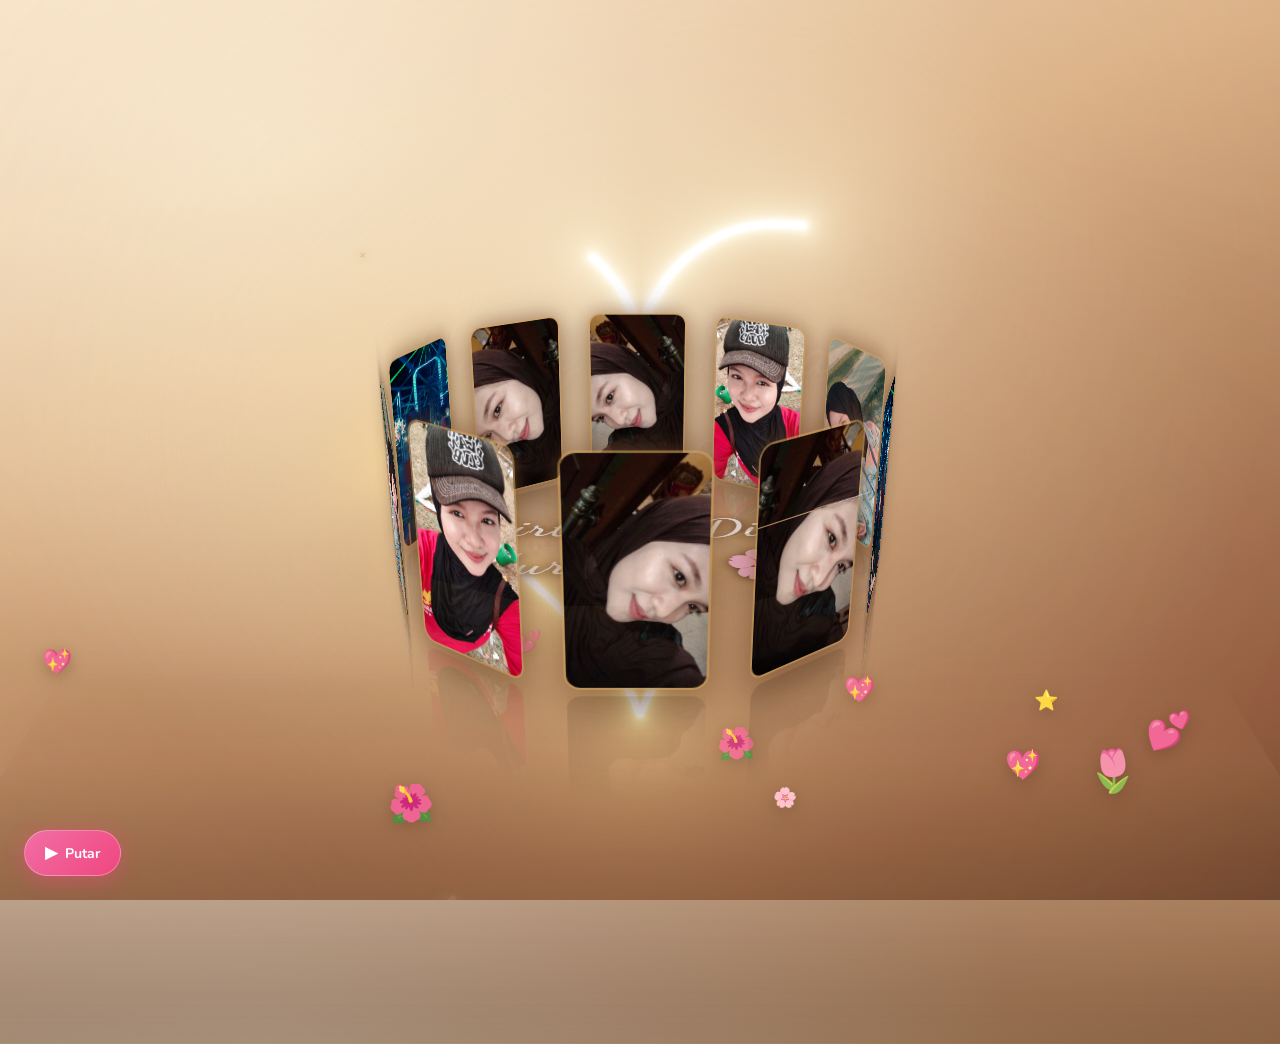
==== love/index_love.html @ 8cf78f12 "first commit" ====
<!DOCTYPE html>
<html lang="id">
<head>
    <meta charset="UTF-8">
    <meta http-equiv="X-UA-Compatible" content="IE=edge">
    <meta name="viewport" content="width=device-width, initial-scale=1.0">
    <meta name="description" content="Selamat Ulang Tahun Dini Nuranisa — Perayaan penuh cinta, bunga, dan keindahan.">
    <title>Happy Birthday Dini Nuranisa 🌸</title>
    <link rel="shortcut icon" href="./icon.png" type="image/x-icon">

    <!-- Google Fonts -->
    <link rel="preconnect" href="https://fonts.googleapis.com">
    <link rel="preconnect" href="https://fonts.gstatic.com" crossorigin>
    <link href="https://fonts.googleapis.com/css2?family=Dancing+Script:wght@400;500;600;700&family=Nunito:wght@300;400;600;700;800&family=Pacifico&display=swap" rel="stylesheet">

    <link rel="stylesheet" href="main.css">
</head>
<body class="intro-playing">

    <!-- =============================================
         FLOWER CURTAIN INTRO
         ============================================= -->
    <div id="flower-intro" aria-hidden="true">
        <div class="flower-curtain flower-curtain-left"></div>
        <div class="flower-curtain flower-curtain-right"></div>
        <div class="curtain-glow"></div>
    </div>

    <!-- =============================================
         BACKGROUND GREETING WATERMARK
         ============================================= -->
    <div id="greeting-overlay" aria-hidden="true"></div>

    <!-- =============================================
         3D PHOTO CAROUSEL
         ============================================= -->
    <div id="drag-container">
        <div id="spin-container">
            <img src="./images/r1.jpeg" alt="Foto 1">
            <img src="./images/r2.jpeg" alt="Foto 2">
            <img src="./images/r3.jpeg" alt="Foto 3">
            <img src="./images/r4.jpeg" alt="Foto 4">
            <img src="./images/r5.jpeg" alt="Foto 5">
            <img src="./images/r1.jpeg" alt="Foto 6">
            <img src="./images/r2.jpeg" alt="Foto 7">
            <img src="./images/r3.jpeg" alt="Foto 8">
            <img src="./images/r4.jpeg" alt="Foto 9">
            <img src="./images/r5.jpeg" alt="Foto 10">
            <p>Happy Birthday Dini Nuranisa 🌸</p>
        </div>
        <div id="ground"></div>
    </div>

    <!-- =============================================
         MUSIC
         ============================================= -->
    <div id="music-container"></div>

    <audio id="myAudio" muted autoplay playsinline loop>
        <source src="music/setlove.mp3" type="audio/mpeg">
        <source src="music/setlove.ogg" type="audio/ogg">
    </audio>

    <!-- Tombol Play/Pause Musik -->
    <button id="music-toggle-btn" aria-label="Play/Pause Musik" title="Play/Pause Musik">
        <span id="music-btn-icon">▶</span>
        <span id="music-btn-label">Putar</span>
    </button>

    <style>
        #music-toggle-btn {
            position: fixed;
            bottom: 24px;
            left: 24px;
            z-index: 9999;
            display: flex;
            align-items: center;
            gap: 8px;
            background: linear-gradient(135deg, rgba(255,110,180,0.85), rgba(255,64,136,0.85));
            backdrop-filter: blur(10px);
            -webkit-backdrop-filter: blur(10px);
            color: #fff;
            border: 1.5px solid rgba(255,255,255,0.3);
            border-radius: 50px;
            padding: 11px 20px;
            font-size: 14px;
            font-family: 'Nunito', sans-serif;
            font-weight: 700;
            cursor: pointer;
            box-shadow: 0 4px 20px rgba(255,64,136,0.45);
            transition: transform 0.2s ease, box-shadow 0.2s ease;
            animation: btnAppear 0.6s cubic-bezier(0.34,1.56,0.64,1) both;
        }
        #music-toggle-btn:hover {
            transform: scale(1.08);
            box-shadow: 0 6px 28px rgba(255,64,136,0.65);
        }
        #music-toggle-btn:active {
            transform: scale(0.96);
        }
        #music-btn-icon {
            font-size: 16px;
            display: inline-block;
            transition: transform 0.3s;
        }
        #music-toggle-btn.playing #music-btn-icon {
            animation: iconSpin 0.4s ease;
        }
        @keyframes btnAppear {
            from { opacity: 0; transform: translateY(20px) scale(0.8); }
            to   { opacity: 1; transform: translateY(0)   scale(1);   }
        }
        @keyframes iconSpin {
            0%   { transform: rotate(0deg);   }
            50%  { transform: rotate(180deg); }
            100% { transform: rotate(360deg); }
        }
    </style>


    <!-- =============================================
         WEBGL HEART SHADER CANVAS
         ============================================= -->
    <div id="canva">
        <canvas id="canvas"></canvas>
    </div>

    <!-- =============================================
         PARTICLE SYSTEM CANVAS (hearts, confetti, sparkles)
         ============================================= -->
    <canvas id="particles-canvas" aria-hidden="true"></canvas>

    <!-- =============================================
         CSS SPARKLE LAYER
         ============================================= -->
    <div id="sparkle-layer" aria-hidden="true"></div>

    <!-- =============================================
         CUTE STAMP — top right corner
         ============================================= -->
    <div id="cute-stamp" aria-label="Birthday wish" style="opacity:0;">
        <div class="stamp-bubble">Happy Birthday Dini! 🎂</div>
        <div class="stamp-emoji">🎀</div>
    </div>

    <!-- =============================================
         SCRIPTS
         ============================================= -->
    <script src="main.js"></script>
    <script>
        window.addEventListener('load', function () {
            var audio = document.getElementById('myAudio');
            var btn   = document.getElementById('music-toggle-btn');
            var icon  = document.getElementById('music-btn-icon');
            var label = document.getElementById('music-btn-label');
            if (!audio || !btn) return;

            var isPlaying = false;

            function setPlayingState(playing) {
                isPlaying = playing;
                if (playing) {
                    icon.textContent  = '❚❚';
                    label.textContent = 'Pause';
                    btn.classList.add('playing');
                } else {
                    icon.textContent  = '▶';
                    label.textContent = 'Putar';
                    btn.classList.remove('playing');
                }
            }

            // Trik muted autoplay bypass
            audio.muted = true;
            audio.play().then(function () {
                audio.muted = false;
                setPlayingState(true);
            }).catch(function () {
                setPlayingState(false);
            });

            // Klik tombol = toggle play/pause
            btn.addEventListener('click', function () {
                if (audio.paused) {
                    audio.muted = false;
                    audio.play().then(function () {
                        setPlayingState(true);
                    }).catch(function(){});
                } else {
                    audio.pause();
                    setPlayingState(false);
                }
            });
        });
    </script>
</body>
</html>
---- love/main.css ----
@import url('https://fonts.googleapis.com/css2?family=Amita:wght@400;700&family=Dancing+Script:wght@400;500;600;700&family=Pacifico&family=Poppins:wght@300;400;500;600;700&family=Nunito:wght@300;400;600;700;800&display=swap');

/* ============================================================
   CSS CUSTOM PROPERTIES — Cream & Warm Brown Theme
   ============================================================ */
:root {
  --cream-light: #fff8f0;
  --cream-mid: #f5e6d3;
  --cream-deep: #e8d0b0;
  --brown-light: #c9956c;
  --brown-mid: #9e6b47;
  --brown-deep: #6b3d22;
  --brown-darkest: #3d1f0e;
  --gold-warm: #d4a55a;
  --gold-light: #f0c878;
  --text-cream: #fff8f0;
  --glow-brown: rgba(158, 107, 71, 0.55);
  --glow-gold: rgba(212, 165, 90, 0.50);
  --shadow-warm: rgba(61, 31, 14, 0.38);

  /* Animation easing curves */
  --ease-spring: cubic-bezier(0.34, 1.56, 0.64, 1);
  --ease-smooth: cubic-bezier(0.25, 0.46, 0.45, 0.94);
  --ease-bounce: cubic-bezier(0.68, -0.55, 0.265, 1.55);
}

/* ============================================================
   RESET & BASE
   ============================================================ */
*,
*::before,
*::after {
  margin: 0;
  padding: 0;
  box-sizing: border-box;
}

html,
body {
  height: 100%;
  touch-action: none;
}

body {
  overflow: hidden;
  display: flex;
  font-family: "Dancing Script", cursive;
  perspective: 1000px;
  transform-style: preserve-3d;
  isolation: isolate;

  /* Cream & Warm Brown gradient background */
  background:
    radial-gradient(ellipse at 20% 15%, rgba(255, 248, 230, 0.65), transparent 52%),
    radial-gradient(ellipse at 80% 85%, rgba(158, 107, 71, 0.40), transparent 52%),
    radial-gradient(ellipse at 50% 50%, rgba(232, 208, 176, 0.50), transparent 68%),
    linear-gradient(160deg, #f2d9bf 0%, #d6aa80 35%, #a67250 62%, #7a3d2a 85%, #4a2010 100%);
}

/* ---- Animated shimmer noise overlay ---- */
body::before {
  content: "";
  position: fixed;
  inset: 0;
  z-index: 0;
  pointer-events: none;
  background:
    radial-gradient(ellipse at 30% 40%, rgba(255, 248, 220, 0.18) 0%, transparent 60%),
    radial-gradient(ellipse at 70% 60%, rgba(212, 165, 90, 0.14) 0%, transparent 55%),
    url("./images/bunga4.gif") -18px -12px / 90px 90px repeat,
    url("./images/bunga4.gif") 48px 36px / 130px 130px repeat,
    url("./images/bunga4.gif") -74px 94px / 175px 175px repeat,
    url("./images/bunga4.gif") 122px -62px / 230px 230px repeat;
  opacity: 0.38;
  filter: sepia(0.25) saturate(1.1) brightness(1.05);
  animation: bgDrift 32s linear infinite;
}

@keyframes bgDrift {
  0% {
    background-position: 0 0, 0 0, -18px -12px, 48px 36px, -74px 94px, 122px -62px;
  }

  100% {
    background-position: 0 0, 0 0, 82px 88px, 178px 166px, 101px 269px, 352px 188px;
  }
}

/* ---- Ground glow ---- */
body::after {
  content: "";
  position: fixed;
  inset: auto -8vw -16vh -8vw;
  height: 52vh;
  z-index: 1;
  pointer-events: none;
  background:
    url("./images/bunga4.gif") -24px 100% / 130px 130px repeat-x,
    url("./images/bunga4.gif") 58px 88% / 180px 180px repeat-x,
    linear-gradient(transparent 0%, rgba(158, 107, 71, 0.20) 34%, rgba(61, 31, 14, 0.42) 100%);
  filter: sepia(0.18) saturate(1.15) drop-shadow(0 -10px 22px rgba(122, 61, 42, 0.35));
  transform: rotateX(54deg) scale(1.08);
  transform-origin: bottom center;
}

/* ============================================================
   INTRO CURTAIN
   ============================================================ */
#flower-intro {
  position: fixed;
  inset: 0;
  z-index: 250;
  overflow: hidden;
  pointer-events: none;
  animation: introGone 0.1s linear forwards;
  animation-delay: 5.5s;
}

.flower-curtain {
  position: absolute;
  top: 0;
  bottom: 0;
  width: 59vw;
  z-index: 1;
  background-color: #d6aa80;
  background-image:
    url("./images/bunga4.gif"),
    url("./images/bunga4.gif"),
    url("./images/bunga4.gif"),
    radial-gradient(ellipse at 50% 42%, rgba(255, 240, 210, 0.30), rgba(158, 107, 71, 0.18));
  background-size: 120px 120px, 165px 165px, 220px 220px, auto;
  background-repeat: repeat, repeat, repeat, no-repeat;
  background-position: -22px -14px, 66px 48px, -48px 112px, center;
  box-shadow: 0 0 60px rgba(61, 31, 14, 0.55);
  filter: sepia(0.15) saturate(1.2);
  will-change: transform;
  animation-duration: 5.2s;
  animation-fill-mode: forwards;
  animation-timing-function: cubic-bezier(0.76, 0, 0.24, 1);
}

.flower-curtain-left {
  left: -9vw;
  transform-origin: left center;
  animation-name: curtainOpenLeft;
}

.flower-curtain-right {
  right: -9vw;
  transform-origin: right center;
  animation-name: curtainOpenRight;
}

.flower-curtain::after {
  content: "";
  position: absolute;
  inset: 0;
  background:
    radial-gradient(circle at center, transparent 0 54%, rgba(61, 31, 14, 0.14) 100%),
    rgba(232, 208, 176, 0.05);
}

.curtain-glow {
  position: absolute;
  inset: 0;
  z-index: 2;
  background: radial-gradient(circle at center, rgba(255, 240, 210, 0.18), rgba(158, 107, 71, 0.10));
  animation: curtainGlowFade 5.2s cubic-bezier(0.76, 0, 0.24, 1) forwards;
}

/* ============================================================
   INTRO FLOWER PETALS
   ============================================================ */
.intro-flower {
  position: absolute;
  z-index: 3;
  left: var(--x);
  top: var(--y);
  width: var(--size);
  height: var(--size);
  object-fit: contain;
  opacity: 0;
  filter: sepia(0.12) saturate(1.3) drop-shadow(0 8px 14px rgba(61, 31, 14, 0.38));
  transform: translate3d(-50%, -50%, 0) rotate(var(--rot)) scale(0.88);
  animation: flowerDrift var(--dur) cubic-bezier(0.22, 1, 0.36, 1) forwards;
  animation-delay: var(--delay);
}

/* ============================================================
   INTRO STATE
   ============================================================ */
body.intro-playing #drag-container,
body.intro-playing #canva,
body.intro-playing #particles-canvas,
body.intro-playing #sparkle-layer {
  opacity: 0;
}

#drag-container,
#canva,
#particles-canvas,
#sparkle-layer {
  transition: opacity 1.6s cubic-bezier(0.22, 1, 0.36, 1);
}

/* ============================================================
   3D CAROUSEL
   ============================================================ */
#drag-container,
#spin-container {
  position: relative;
  display: flex;
  margin: auto;
  transform-style: preserve-3d;
  transform: rotateX(-10deg);
  z-index: 100;
}

#drag-container img,
#drag-container video {
  transform-style: preserve-3d;
  position: absolute;
  left: 0;
  top: 0;
  max-width: 120%;
  max-height: 120%;
  line-height: 200px;
  font-size: 50px;
  text-align: center;
  border-radius: 12px;
  box-shadow:
    0 0 0 2px rgba(212, 165, 90, 0.55),
    0 0 20px rgba(158, 107, 71, 0.55),
    0 0 40px rgba(61, 31, 14, 0.30),
    0 18px 42px rgba(61, 31, 14, 0.35);
  -webkit-box-reflect: below 8px linear-gradient(transparent, transparent, rgba(158, 107, 71, 0.14));
  transition: box-shadow 0.4s var(--ease-smooth), transform 0.4s var(--ease-smooth);
}

#drag-container img:hover,
#drag-container video:hover {
  box-shadow:
    0 0 0 3px rgba(212, 165, 90, 0.85),
    0 0 30px rgba(212, 165, 90, 0.70),
    0 0 60px rgba(158, 107, 71, 0.50),
    0 22px 50px rgba(61, 31, 14, 0.42);
  -webkit-box-reflect: below 10px linear-gradient(transparent, transparent, rgba(212, 165, 90, 0.20));
}

/* ---- Photo title text ---- */
#drag-container p {
  position: absolute;
  top: 100%;
  left: 50%;
  width: 380px;
  transform: translate(-50%, -50%) rotateX(90deg);
  color: var(--cream-light);
  font-family: "Dancing Script", cursive;
  font-weight: 700;
  font-size: 60px;
  text-align: center;
  white-space: normal;
  word-break: break-word;
  overflow-wrap: break-word;
  line-height: 1.4;
  text-shadow:
    0 2px 14px rgba(61, 31, 14, 0.95),
    0 0 28px rgba(212, 165, 90, 0.75),
    0 0 56px rgba(158, 107, 71, 0.60);
  letter-spacing: 0.04em;
  animation: titleReveal 2s var(--ease-smooth) forwards,
    titleFloat 4s ease-in-out 2s infinite alternate;
}

@keyframes titleReveal {
  from {
    opacity: 0;
    letter-spacing: 0.10em;
    filter: blur(5px);
  }

  to {
    opacity: 1;
    letter-spacing: 0.03em;
    filter: blur(0);
  }
}

@keyframes titleFloat {
  from {
    text-shadow: 0 2px 10px rgba(61, 31, 14, 0.9), 0 0 20px rgba(212, 165, 90, 0.65);
  }

  to {
    text-shadow: 0 2px 18px rgba(212, 165, 90, 0.95), 0 0 32px rgba(158, 107, 71, 0.85), 0 0 52px rgba(255, 240, 200, 0.55);
  }
}

/* ============================================================
   GROUND REFLECTION
   ============================================================ */
#ground {
  width: 900px;
  height: 900px;
  position: absolute;
  top: 100%;
  left: 50%;
  transform: translate(-50%, -50%) rotateX(90deg);
  background:
    radial-gradient(circle, rgba(255, 240, 210, 0.30), rgba(158, 107, 71, 0.15) 44%, transparent 72%),
    url("./images/bunga4.gif") center / 160px 160px repeat;
  opacity: 0.52;
  filter: sepia(0.18) saturate(1.15);
}

/* ============================================================
   MUSIC CONTAINER
   ============================================================ */
#music-container {
  position: absolute;
  top: 0;
  left: 0;
  display: none;
}

/* ============================================================
   SPIN ANIMATIONS
   ============================================================ */
@keyframes spin {
  from {
    transform: rotateY(0deg);
  }

  to {
    transform: rotateY(360deg);
  }
}

@keyframes spinRevert {
  from {
    transform: rotateY(360deg);
  }

  to {
    transform: rotateY(0deg);
  }
}

/* ============================================================
   WEBGL CANVAS (heart shader)
   ============================================================ */
#canvas {
  background-color: transparent;
  margin: 0;
  overflow: hidden;
  width: 100vw;
  height: 100vh;
}

#canva {
  position: absolute;
  top: 0;
  right: 0;
  overflow: hidden;
  z-index: 20;
  pointer-events: none;
}

/* ============================================================
   PARTICLE CANVAS (floating hearts, sparkles, confetti)
   ============================================================ */
#particles-canvas {
  position: fixed;
  top: 0;
  left: 0;
  width: 100vw;
  height: 100vh;
  z-index: 10;
  pointer-events: none;
}

/* ============================================================
   SPARKLE LAYER (CSS sparkles)
   ============================================================ */
#sparkle-layer {
  position: fixed;
  inset: 0;
  z-index: 15;
  pointer-events: none;
  overflow: hidden;
}

/* Individual sparkle star */
.sparkle {
  position: absolute;
  width: var(--sz, 8px);
  height: var(--sz, 8px);
  opacity: 0;
  animation: sparklePop var(--dur, 2s) var(--ease-spring) var(--delay, 0s) infinite;
}

.sparkle::before,
.sparkle::after {
  content: "";
  position: absolute;
  inset: 0;
  background: var(--color, #d4a55a);
  border-radius: 50%;
  box-shadow:
    0 0 var(--sz, 8px) calc(var(--sz, 8px) * 0.5) var(--color, #d4a55a),
    0 0 calc(var(--sz, 8px) * 2) var(--color, #d4a55a);
}

.sparkle::after {
  border-radius: 0;
  background: transparent;
  box-shadow: none;
  transform: rotate(45deg);
  border-top: calc(var(--sz, 8px) * 0.15) solid var(--color, #d4a55a);
  border-bottom: calc(var(--sz, 8px) * 0.15) solid var(--color, #d4a55a);
  width: 200%;
  height: 200%;
  inset: -50%;
  filter: blur(1px);
}

@keyframes sparklePop {
  0% {
    opacity: 0;
    transform: scale(0) rotate(0deg);
  }

  25% {
    opacity: 1;
    transform: scale(1.2) rotate(45deg);
  }

  50% {
    opacity: 0.8;
    transform: scale(1) rotate(90deg);
  }

  75% {
    opacity: 0.5;
    transform: scale(0.8) rotate(135deg);
  }

  100% {
    opacity: 0;
    transform: scale(0) rotate(180deg);
  }
}

/* ============================================================
   FLOATING EMOJI HEARTS
   ============================================================ */
.float-heart {
  position: fixed;
  z-index: 12;
  pointer-events: none;
  font-size: var(--sz, 24px);
  opacity: 0;
  animation: floatUp var(--dur, 6s) var(--ease-smooth) var(--delay, 0s) infinite;
  left: var(--x, 50%);
  bottom: -50px;
  filter: drop-shadow(0 2px 6px rgba(158, 107, 71, 0.55));
  user-select: none;
}

@keyframes floatUp {
  0% {
    opacity: 0;
    transform: translateY(0) scale(0.6) rotate(var(--rot, -10deg));
  }

  10% {
    opacity: 0.9;
    transform: translateY(-8vh) scale(1) rotate(calc(var(--rot, -10deg) + 5deg));
  }

  50% {
    opacity: 0.7;
    transform: translateY(-55vh) scale(0.9) rotate(calc(var(--rot, -10deg) + 15deg)) translateX(var(--drift, 20px));
  }

  90% {
    opacity: 0.3;
    transform: translateY(-95vh) scale(0.7) rotate(calc(var(--rot, -10deg) + 30deg)) translateX(calc(var(--drift, 20px) * 1.5));
  }

  100% {
    opacity: 0;
    transform: translateY(-110vh) scale(0.5) rotate(calc(var(--rot, -10deg) + 40deg));
  }
}

/* ============================================================
   CUTE BOUNCING CHARACTERS (stars & hearts at bottom)
   ============================================================ */
.bounce-char {
  position: fixed;
  z-index: 8;
  pointer-events: none;
  font-size: var(--sz, 28px);
  bottom: var(--b, 12vh);
  left: var(--x, 10%);
  animation:
    bounceChar var(--dur, 3s) var(--ease-bounce) var(--delay, 0s) infinite alternate,
    bounceFade 6s ease-in-out var(--delay, 0s) infinite;
  filter: drop-shadow(0 4px 8px rgba(61, 31, 14, 0.40));
  user-select: none;
}

@keyframes bounceChar {
  0% {
    transform: translateY(0) rotate(var(--rot, 0deg)) scale(1);
  }

  40% {
    transform: translateY(-18px) rotate(calc(var(--rot, 0deg) + 8deg)) scale(1.12);
  }

  70% {
    transform: translateY(-8px) rotate(calc(var(--rot, 0deg) - 4deg)) scale(1.05);
  }

  100% {
    transform: translateY(-24px) rotate(calc(var(--rot, 0deg) + 12deg)) scale(1.18);
  }
}

@keyframes bounceFade {

  0%,
  100% {
    opacity: 0.85;
  }

  50% {
    opacity: 1;
  }
}

/* ============================================================
   GLITTER RIBBON CONFETTI
   ============================================================ */
.confetti-piece {
  position: fixed;
  top: -20px;
  z-index: 11;
  pointer-events: none;
  width: var(--w, 8px);
  height: var(--h, 14px);
  background: var(--color, #f4c2ce);
  border-radius: var(--br, 2px);
  opacity: 0;
  left: var(--x, 50%);
  animation: confettiFall var(--dur, 4s) linear var(--delay, 0s) infinite;
  transform-origin: center center;
}

@keyframes confettiFall {
  0% {
    opacity: 0;
    transform: translateY(-20px) rotate(0deg) scaleX(1);
  }

  5% {
    opacity: 0.95;
  }

  50% {
    opacity: 0.85;
    transform: translateY(50vh) rotate(calc(var(--spin, 180deg))) scaleX(-1) translateX(var(--drift, 30px));
  }

  90% {
    opacity: 0.4;
  }

  100% {
    opacity: 0;
    transform: translateY(110vh) rotate(calc(var(--spin, 360deg) * 2)) scaleX(1) translateX(calc(var(--drift, 30px) * 2));
  }
}

/* ============================================================
   ANIMATED GREETING OVERLAY (subtle watermark)
   ============================================================ */
#greeting-overlay {
  position: fixed;
  inset: 0;
  z-index: 5;
  pointer-events: none;
  display: flex;
  align-items: center;
  justify-content: center;
  flex-direction: column;
}

.greeting-line {
  font-family: "Dancing Script", cursive;
  font-weight: 700;
  color: rgba(255, 248, 230, 0.09);
  font-size: clamp(1.8rem, 5vw, 4rem);
  text-align: center;
  letter-spacing: 0.08em;
  line-height: 1.4;
  animation: greetingPulse 8s ease-in-out infinite alternate;
  pointer-events: none;
  user-select: none;
  text-shadow: 0 0 30px rgba(158, 107, 71, 0.25);
}

@keyframes greetingPulse {
  from {
    opacity: 0.03;
    transform: scale(0.98);
  }

  to {
    opacity: 0.11;
    transform: scale(1.02);
  }
}

/* ============================================================
   CUTE POPUP STAMP
   ============================================================ */
#cute-stamp {
  position: fixed;
  top: 18px;
  right: 20px;
  z-index: 200;
  pointer-events: none;
  display: flex;
  flex-direction: column;
  align-items: center;
  gap: 4px;
  animation: stampFloat 4s ease-in-out infinite alternate;
}

.stamp-bubble {
  background: linear-gradient(135deg, rgba(255, 248, 230, 0.90), rgba(232, 208, 176, 0.92));
  backdrop-filter: blur(10px);
  border: 2px solid rgba(158, 107, 71, 0.50);
  border-radius: 20px 20px 20px 5px;
  padding: 8px 14px;
  font-family: "Nunito", sans-serif;
  font-weight: 700;
  font-size: clamp(10px, 2vw, 13px);
  color: #5a2e12;
  box-shadow:
    0 4px 16px rgba(61, 31, 14, 0.28),
    inset 0 1px 0 rgba(255, 255, 255, 0.70);
  white-space: nowrap;
  letter-spacing: 0.03em;
}

.stamp-emoji {
  font-size: clamp(22px, 5vw, 32px);
  filter: drop-shadow(0 3px 8px rgba(61, 31, 14, 0.45));
  animation: stampBounce 1.2s var(--ease-bounce) infinite alternate;
}

@keyframes stampFloat {
  from {
    transform: translateY(0) rotate(-2deg);
  }

  to {
    transform: translateY(-6px) rotate(2deg);
  }
}

@keyframes stampBounce {
  from {
    transform: scale(1) rotate(-5deg);
  }

  to {
    transform: scale(1.18) rotate(5deg);
  }
}

/* ============================================================
   KEYFRAMES — CURTAINS & INTRO
   ============================================================ */
@keyframes flowerDrift {
  0% {
    opacity: 0;
    transform: translate3d(-50%, -50%, 0) rotate(var(--rot)) scale(0.82);
  }

  16% {
    opacity: 1;
    transform: translate3d(-50%, -50%, 0) rotate(calc(var(--rot) + 10deg)) scale(1.03);
  }

  76% {
    opacity: 1;
    transform: translate3d(calc(-50% + var(--drift)), calc(-50% + var(--lift)), 0) rotate(calc(var(--rot) + 28deg)) scale(1);
  }

  100% {
    opacity: 0.9;
    transform: translate3d(calc(-50% + var(--drift-end)), calc(-50% + var(--lift-end)), 0) rotate(calc(var(--rot) + 44deg)) scale(0.96);
  }
}

@keyframes curtainOpenLeft {
  0% {
    transform: translate3d(0, 0, 0) skewX(0deg);
  }

  40% {
    transform: translate3d(0, 0, 0) skewX(0deg);
  }

  100% {
    transform: translate3d(-104%, 0, 0) skewX(-4deg);
  }
}

@keyframes curtainOpenRight {
  0% {
    transform: translate3d(0, 0, 0) skewX(0deg);
  }

  40% {
    transform: translate3d(0, 0, 0) skewX(0deg);
  }

  100% {
    transform: translate3d(104%, 0, 0) skewX(4deg);
  }
}

@keyframes curtainGlowFade {

  0%,
  40% {
    opacity: 1;
  }

  88% {
    opacity: 0.42;
  }

  100% {
    opacity: 0;
  }
}

@keyframes introGone {
  to {
    visibility: hidden;
  }
}

/* ============================================================
   RESPONSIVE — Mobile (≤ 658px)
   ============================================================ */
@media screen and (max-width: 658px) {

  /* Background bunga lebih kecil di HP */
  body::before {
    background-size: auto, auto, 60px 60px, 90px 90px, 125px 125px, 165px 165px;
  }

  body::after {
    height: 44vh;
    background-size: 90px 90px, 125px 125px, auto;
  }

  /* ---- Teks judul karousel ---- */
  /* Desktop: 60px statis — di HP turun proporsional */
  #drag-container p {
    font-size: 36px;   /* terbaca jelas di HP tanpa terlalu besar */
    width: 220px;
    line-height: 1.45;
  }

  /* Bouncing chars — lebih sedikit & kecil di HP */
  .bounce-char {
    font-size: calc(var(--sz, 28px) * 0.75) !important;
  }

  /* Float hearts — lebih kecil */
  .float-heart {
    font-size: calc(var(--sz, 24px) * 0.8) !important;
  }

  /* Cute stamp — agak kecil di HP */
  #cute-stamp {
    top: 10px;
    right: 10px;
  }

  .stamp-bubble {
    font-size: 11px;
    padding: 6px 10px;
  }

  .stamp-emoji {
    font-size: 22px;
  }
}

/* ============================================================
   RESPONSIVE — Tablet (659px – 1024px)
   ============================================================ */
@media screen and (min-width: 659px) and (max-width: 1024px) {
  #drag-container p {
    font-size: 48px;
    width: 320px;
  }
}
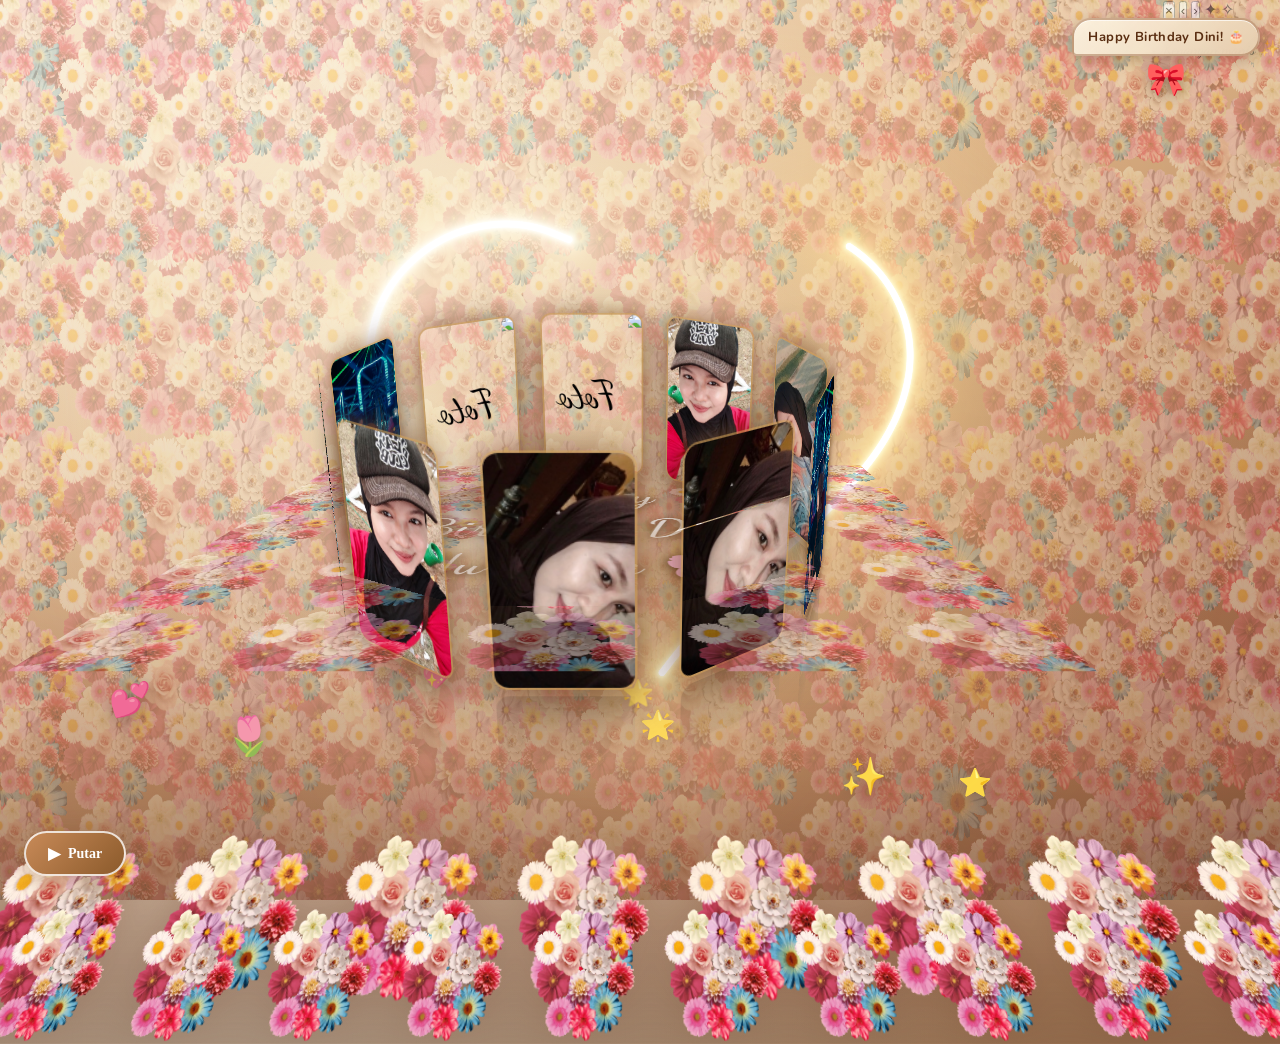
==== commit 978cb4de: "Update index_love.html" ====
--- a/love/index_love.html
+++ b/love/index_love.html
@@ -17,13 +17,16 @@
 </head>
 <body class="intro-playing">
 
-    <!-- =============================================
-         FLOWER CURTAIN INTRO
+    <!-- Seamless Incoming Fog Dissolve Overlay -->
+    <div id="incoming-fog" aria-hidden="true"></div>
+
+    <!-- =============================================
+         NATURAL FLOWER GATHERING INTRO (NO FABRIC CURTAIN)
          ============================================= -->
     <div id="flower-intro" aria-hidden="true">
-        <div class="flower-curtain flower-curtain-left"></div>
-        <div class="flower-curtain flower-curtain-right"></div>
-        <div class="curtain-glow"></div>
+        <div class="flower-cluster-left" id="flower-cluster-left"></div>
+        <div class="flower-cluster-right" id="flower-cluster-right"></div>
+        <div class="intro-glow"></div>
     </div>
 
     <!-- =============================================
@@ -36,16 +39,16 @@
          ============================================= -->
     <div id="drag-container">
         <div id="spin-container">
-            <img src="./images/r1.jpeg" alt="Foto 1">
-            <img src="./images/r2.jpeg" alt="Foto 2">
-            <img src="./images/r3.jpeg" alt="Foto 3">
-            <img src="./images/r4.jpeg" alt="Foto 4">
-            <img src="./images/r5.jpeg" alt="Foto 5">
-            <img src="./images/r1.jpeg" alt="Foto 6">
-            <img src="./images/r2.jpeg" alt="Foto 7">
-            <img src="./images/r3.jpeg" alt="Foto 8">
-            <img src="./images/r4.jpeg" alt="Foto 9">
-            <img src="./images/r5.jpeg" alt="Foto 10">
+            <img src="./images/r1.jpeg" alt="Foto 1" loading="lazy" decoding="async">
+            <img src="./images/r2.jpeg" alt="Foto 2" loading="lazy" decoding="async">
+            <img src="./images/r3.jpeg" alt="Foto 3" loading="lazy" decoding="async">
+            <img src="./images/r4.jpeg" alt="Foto 4" loading="lazy" decoding="async">
+            <img src="./images/r5.jpeg" alt="Foto 5" loading="lazy" decoding="async">
+            <img src="./images/r6.jpeg" alt="Foto 6" loading="lazy" decoding="async">
+            <img src="./images/r7.jpeg" alt="Foto 7" loading="lazy" decoding="async">
+            <img src="./images/r3.jpeg" alt="Foto 8" loading="lazy" decoding="async">
+            <img src="./images/r4.jpeg" alt="Foto 9" loading="lazy" decoding="async">
+            <img src="./images/r5.jpeg" alt="Foto 10" loading="lazy" decoding="async">
             <p>Happy Birthday Dini Nuranisa 🌸</p>
         </div>
         <div id="ground"></div>
@@ -56,7 +59,7 @@
          ============================================= -->
     <div id="music-container"></div>
 
-    <audio id="myAudio" muted autoplay playsinline loop>
+    <audio id="myAudio" muted autoplay playsinline preload="metadata" loop>
         <source src="music/setlove.mp3" type="audio/mpeg">
         <source src="music/setlove.ogg" type="audio/ogg">
     </audio>
@@ -76,24 +79,24 @@
             display: flex;
             align-items: center;
             gap: 8px;
-            background: linear-gradient(135deg, rgba(255,110,180,0.85), rgba(255,64,136,0.85));
+            background: linear-gradient(135deg, #c88a58, #8b5a2b);
             backdrop-filter: blur(10px);
             -webkit-backdrop-filter: blur(10px);
             color: #fff;
-            border: 1.5px solid rgba(255,255,255,0.3);
+            border: 2px solid rgba(255,255,255,0.8);
             border-radius: 50px;
-            padding: 11px 20px;
+            padding: 11px 22px;
             font-size: 14px;
-            font-family: 'Nunito', sans-serif;
+            font-family: 'Fredoka One', cursive;
             font-weight: 700;
             cursor: pointer;
-            box-shadow: 0 4px 20px rgba(255,64,136,0.45);
+            box-shadow: 0 6px 24px rgba(139, 90, 43, 0.45);
             transition: transform 0.2s ease, box-shadow 0.2s ease;
             animation: btnAppear 0.6s cubic-bezier(0.34,1.56,0.64,1) both;
         }
         #music-toggle-btn:hover {
             transform: scale(1.08);
-            box-shadow: 0 6px 28px rgba(255,64,136,0.65);
+            box-shadow: 0 6px 28px rgba(86, 45, 22, 0.5);
         }
         #music-toggle-btn:active {
             transform: scale(0.96);
@@ -144,11 +147,27 @@
     </div>
 
     <!-- =============================================
+         PHOTO POPUP
+         ============================================= -->
+    <div id="photo-modal" aria-hidden="true">
+        <div class="photo-modal-card" role="dialog" aria-modal="true" aria-label="Foto kenangan">
+            <button id="photo-modal-close" type="button" aria-label="Tutup foto">×</button>
+            <button id="photo-modal-prev" class="photo-modal-nav prev" type="button" aria-label="Foto sebelumnya">‹</button>
+            <button id="photo-modal-next" class="photo-modal-nav next" type="button" aria-label="Foto berikutnya">›</button>
+            <span class="photo-modal-sparkle sparkle-one">✦</span>
+            <span class="photo-modal-sparkle sparkle-two">✧</span>
+            <div class="photo-modal-tape"></div>
+            <img id="photo-modal-image" src="" alt="">
+            <p id="photo-modal-caption">Kenangan manis ✨</p>
+        </div>
+    </div>
+
+    <!-- =============================================
          SCRIPTS
          ============================================= -->
     <script src="main.js"></script>
     <script>
-        window.addEventListener('load', function () {
+        window.addEventListener('DOMContentLoaded', function () {
             var audio = document.getElementById('myAudio');
             var btn   = document.getElementById('music-toggle-btn');
             var icon  = document.getElementById('music-btn-icon');
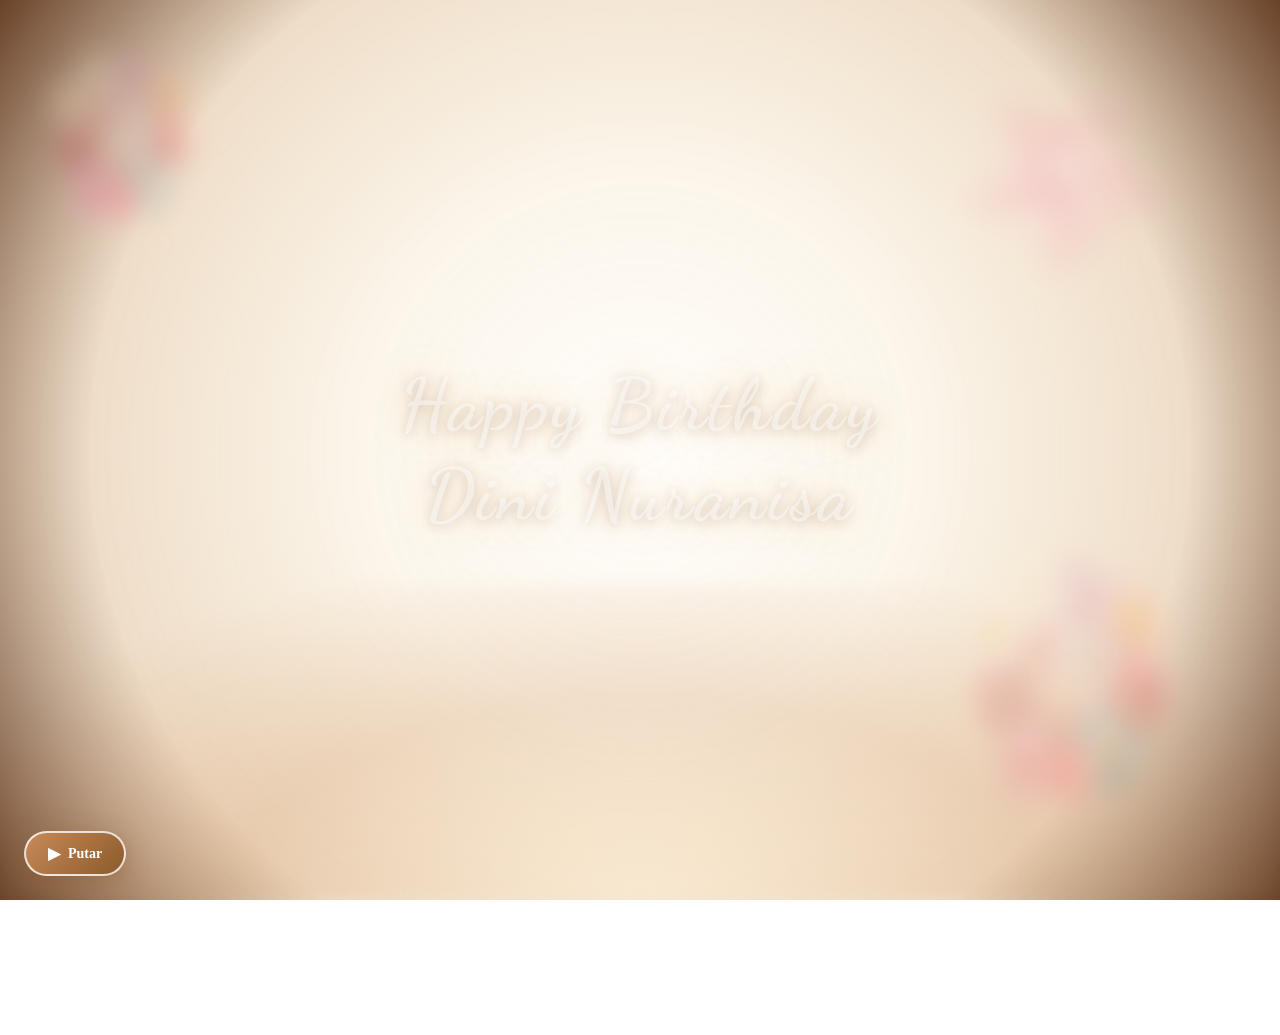
==== commit f2571639: "Correct spelling of 'Dini' to 'Dinni' in HTML" ====
--- a/love/index_love.html
+++ b/love/index_love.html
@@ -5,7 +5,7 @@
     <meta http-equiv="X-UA-Compatible" content="IE=edge">
     <meta name="viewport" content="width=device-width, initial-scale=1.0">
     <meta name="description" content="Selamat Ulang Tahun Dini Nuranisa — Perayaan penuh cinta, bunga, dan keindahan.">
-    <title>Happy Birthday Dini Nuranisa 🌸</title>
+    <title>Happy Birthday Dinni Nurannisa 🌸</title>
     <link rel="shortcut icon" href="./icon.png" type="image/x-icon">
 
     <!-- Google Fonts -->
@@ -49,7 +49,7 @@
             <img src="./images/r3.jpeg" alt="Foto 8" loading="lazy" decoding="async">
             <img src="./images/r4.jpeg" alt="Foto 9" loading="lazy" decoding="async">
             <img src="./images/r5.jpeg" alt="Foto 10" loading="lazy" decoding="async">
-            <p>Happy Birthday Dini Nuranisa 🌸</p>
+            <p>Happy Birthday Dinni Nurannisa 🌸</p>
         </div>
         <div id="ground"></div>
     </div>
@@ -142,7 +142,7 @@
          CUTE STAMP — top right corner
          ============================================= -->
     <div id="cute-stamp" aria-label="Birthday wish" style="opacity:0;">
-        <div class="stamp-bubble">Happy Birthday Dini! 🎂</div>
+        <div class="stamp-bubble">Happy Birthday Dinni! 🎂</div>
         <div class="stamp-emoji">🎀</div>
     </div>
 
--- a/love/main.css
+++ b/love/main.css
@@ -1,27 +1,22 @@
-@import url('https://fonts.googleapis.com/css2?family=Amita:wght@400;700&family=Dancing+Script:wght@400;500;600;700&family=Pacifico&family=Poppins:wght@300;400;500;600;700&family=Nunito:wght@300;400;600;700;800&display=swap');
-
-/* ============================================================
-   CSS CUSTOM PROPERTIES — Cream & Warm Brown Theme
+/* ============================================================
+   CSS CUSTOM PROPERTIES — Dreamy Cream Milk, Rose & Space Gold
    ============================================================ */
 :root {
-  --cream-light: #fff8f0;
-  --cream-mid: #f5e6d3;
-  --cream-deep: #e8d0b0;
-  --brown-light: #c9956c;
-  --brown-mid: #9e6b47;
-  --brown-deep: #6b3d22;
-  --brown-darkest: #3d1f0e;
-  --gold-warm: #d4a55a;
-  --gold-light: #f0c878;
-  --text-cream: #fff8f0;
-  --glow-brown: rgba(158, 107, 71, 0.55);
-  --glow-gold: rgba(212, 165, 90, 0.50);
-  --shadow-warm: rgba(61, 31, 14, 0.38);
-
-  /* Animation easing curves */
+  --milk-white: #fffdf9;
+  --milk-cream: #fbf4e8;
+  --milk-butter: #eedcc7;
+  --milk-latte: #c88a58;
+  --space-dust: #8b5a2b;
+  --space-deep: #4a2e18;
+  --space-dark: #2c180a;
+  --gold-star: #ffe39f;
+  --gold-glow: #e5a751;
+  --rose-blush: #f8c9c9;
+
+  /* Easings */
   --ease-spring: cubic-bezier(0.34, 1.56, 0.64, 1);
-  --ease-smooth: cubic-bezier(0.25, 0.46, 0.45, 0.94);
-  --ease-bounce: cubic-bezier(0.68, -0.55, 0.265, 1.55);
+  --ease-soft: cubic-bezier(0.22, 1, 0.36, 1);
+  --ease-float: cubic-bezier(0.45, 0.05, 0.55, 0.95);
 }
 
 /* ============================================================
@@ -37,262 +32,596 @@
 
 html,
 body {
+  width: 100%;
   height: 100%;
+  overflow: hidden;
   touch-action: none;
 }
 
 body {
-  overflow: hidden;
   display: flex;
-  font-family: "Dancing Script", cursive;
-  perspective: 1000px;
   transform-style: preserve-3d;
   isolation: isolate;
 
-  /* Cream & Warm Brown gradient background */
+  /* Romantic Warm Cream & Latte Chocolate Universe Background */
   background:
-    radial-gradient(ellipse at 20% 15%, rgba(255, 248, 230, 0.65), transparent 52%),
-    radial-gradient(ellipse at 80% 85%, rgba(158, 107, 71, 0.40), transparent 52%),
-    radial-gradient(ellipse at 50% 50%, rgba(232, 208, 176, 0.50), transparent 68%),
-    linear-gradient(160deg, #f2d9bf 0%, #d6aa80 35%, #a67250 62%, #7a3d2a 85%, #4a2010 100%);
-}
-
-/* ---- Animated shimmer noise overlay ---- */
+    radial-gradient(circle at 50% 50%, #fffdf9 0%, #fbf4e8 35%, #eedcc7 70%, #684128 100%),
+    linear-gradient(135deg, #fbf4e8 0%, #eedcc7 100%);
+}
+
+/* Atmospheric Glow Orb + Ambient Blurry Flowers Backdrop */
 body::before {
   content: "";
   position: fixed;
-  inset: 0;
+  inset: -10vw;
   z-index: 0;
   pointer-events: none;
-  background:
-    radial-gradient(ellipse at 30% 40%, rgba(255, 248, 220, 0.18) 0%, transparent 60%),
-    radial-gradient(ellipse at 70% 60%, rgba(212, 165, 90, 0.14) 0%, transparent 55%),
-    url("./images/bunga4.gif") -18px -12px / 90px 90px repeat,
-    url("./images/bunga4.gif") 48px 36px / 130px 130px repeat,
-    url("./images/bunga4.gif") -74px 94px / 175px 175px repeat,
-    url("./images/bunga4.gif") 122px -62px / 230px 230px repeat;
-  opacity: 0.38;
-  filter: sepia(0.25) saturate(1.1) brightness(1.05);
-  animation: bgDrift 32s linear infinite;
-}
-
-@keyframes bgDrift {
+  background-image:
+    radial-gradient(circle at 50% 50%, rgba(255, 255, 255, 0.75) 0%, rgba(255, 240, 220, 0.35) 40%, transparent 70%),
+    url("./images/bunga4.webp"),
+    url("./images/bunga3.webp"),
+    url("./images/bunga4.webp");
+  background-size:
+    auto,
+    180px 180px,
+    220px 220px,
+    260px 260px;
+  background-position:
+    center,
+    12% 18%,
+    82% 22%,
+    84% 76%;
+  background-repeat: no-repeat;
+  opacity: 0.28;
+  filter: blur(14px) brightness(1.08) saturate(1.1);
+  animation: ambientFlowerDrift 18s ease-in-out infinite alternate;
+}
+
+@keyframes ambientFlowerDrift {
   0% {
-    background-position: 0 0, 0 0, -18px -12px, 48px 36px, -74px 94px, 122px -62px;
-  }
-
+    transform: scale(0.96) rotate(-1deg);
+  }
   100% {
-    background-position: 0 0, 0 0, 82px 88px, 178px 166px, 101px 269px, 352px 188px;
-  }
-}
-
-/* ---- Ground glow ---- */
+    transform: scale(1.04) rotate(1.5deg);
+  }
+}
+
+/* Soft Ground Ambient Horizon */
 body::after {
   content: "";
   position: fixed;
-  inset: auto -8vw -16vh -8vw;
-  height: 52vh;
+  left: 0;
+  right: 0;
+  bottom: 0;
+  height: 35vh;
   z-index: 1;
   pointer-events: none;
   background:
-    url("./images/bunga4.gif") -24px 100% / 130px 130px repeat-x,
-    url("./images/bunga4.gif") 58px 88% / 180px 180px repeat-x,
-    linear-gradient(transparent 0%, rgba(158, 107, 71, 0.20) 34%, rgba(61, 31, 14, 0.42) 100%);
-  filter: sepia(0.18) saturate(1.15) drop-shadow(0 -10px 22px rgba(122, 61, 42, 0.35));
-  transform: rotateX(54deg) scale(1.08);
-  transform-origin: bottom center;
-}
-
-/* ============================================================
-   INTRO CURTAIN
+    radial-gradient(ellipse at 50% 100%, rgba(255, 235, 205, 0.5) 0%, rgba(210, 150, 95, 0.25) 45%, transparent 80%);
+  filter: blur(8px);
+}
+
+/* ============================================================
+   NATURAL FLOWER PILE / WALL INTRO (FULL SCREEN COVERAGE)
    ============================================================ */
 #flower-intro {
   position: fixed;
-  inset: 0;
+  inset: -8vh -8vw;
   z-index: 250;
   overflow: hidden;
   pointer-events: none;
-  animation: introGone 0.1s linear forwards;
-  animation-delay: 5.5s;
-}
-
-.flower-curtain {
+  will-change: opacity;
+}
+
+.flower-cluster-left,
+.flower-cluster-right {
   position: absolute;
   top: 0;
   bottom: 0;
-  width: 59vw;
+  width: 65vw;
+  z-index: 2;
+  pointer-events: none;
+  background: transparent;
+  will-change: transform, opacity;
+  animation-duration: 4.8s;
+  animation-fill-mode: forwards;
+  animation-timing-function: cubic-bezier(0.76, 0, 0.18, 1);
+  will-change: transform, opacity;
+}
+
+.flower-cluster-left {
+  left: 0;
+  transform-origin: left center;
+  animation-name: flowerClusterOpenLeft;
+}
+
+.flower-cluster-right {
+  right: 0;
+  transform-origin: right center;
+  animation-name: flowerClusterOpenRight;
+}
+
+.intro-glow {
+  position: absolute;
+  inset: 0;
   z-index: 1;
-  background-color: #d6aa80;
-  background-image:
-    url("./images/bunga4.gif"),
-    url("./images/bunga4.gif"),
-    url("./images/bunga4.gif"),
-    radial-gradient(ellipse at 50% 42%, rgba(255, 240, 210, 0.30), rgba(158, 107, 71, 0.18));
-  background-size: 120px 120px, 165px 165px, 220px 220px, auto;
-  background-repeat: repeat, repeat, repeat, no-repeat;
-  background-position: -22px -14px, 66px 48px, -48px 112px, center;
-  box-shadow: 0 0 60px rgba(61, 31, 14, 0.55);
-  filter: sepia(0.15) saturate(1.2);
-  will-change: transform;
-  animation-duration: 5.2s;
-  animation-fill-mode: forwards;
-  animation-timing-function: cubic-bezier(0.76, 0, 0.24, 1);
-}
-
-.flower-curtain-left {
-  left: -9vw;
-  transform-origin: left center;
-  animation-name: curtainOpenLeft;
-}
-
-.flower-curtain-right {
-  right: -9vw;
-  transform-origin: right center;
-  animation-name: curtainOpenRight;
-}
-
-.flower-curtain::after {
-  content: "";
-  position: absolute;
-  inset: 0;
-  background:
-    radial-gradient(circle at center, transparent 0 54%, rgba(61, 31, 14, 0.14) 100%),
-    rgba(232, 208, 176, 0.05);
-}
-
-.curtain-glow {
-  position: absolute;
-  inset: 0;
-  z-index: 2;
-  background: radial-gradient(circle at center, rgba(255, 240, 210, 0.18), rgba(158, 107, 71, 0.10));
-  animation: curtainGlowFade 5.2s cubic-bezier(0.76, 0, 0.24, 1) forwards;
-}
-
-/* ============================================================
-   INTRO FLOWER PETALS
-   ============================================================ */
-.intro-flower {
-  position: absolute;
-  z-index: 3;
+  background: radial-gradient(circle at center, rgba(255, 248, 235, 0.85) 0%, rgba(235, 190, 140, 0.5) 45%, transparent 75%);
+  animation: introGlowFade 4.8s cubic-bezier(0.22, 1, 0.36, 1) forwards;
+}
+
+@keyframes flowerClusterOpenLeft {
+  0% {
+    transform: translate3d(0, 0, 0) scale(1);
+    opacity: 1;
+  }
+  30% {
+    transform: translate3d(2vw, 0, 0) scale(1.05);
+    opacity: 1;
+  }
+  65% {
+    transform: translate3d(-40vw, -3vh, 0) scale(1.12) rotate(-10deg);
+    opacity: 0.9;
+  }
+  100% {
+    transform: translate3d(-75vw, -8vh, 0) scale(1.22) rotate(-20deg);
+    opacity: 0;
+  }
+}
+
+@keyframes flowerClusterOpenRight {
+  0% {
+    transform: translate3d(0, 0, 0) scale(1);
+    opacity: 1;
+  }
+  30% {
+    transform: translate3d(-2vw, 0, 0) scale(1.05);
+    opacity: 1;
+  }
+  65% {
+    transform: translate3d(40vw, -3vh, 0) scale(1.12) rotate(10deg);
+    opacity: 0.9;
+  }
+  100% {
+    transform: translate3d(75vw, -8vh, 0) scale(1.22) rotate(20deg);
+    opacity: 0;
+  }
+}
+
+@keyframes introGlowFade {
+  0%, 30% {
+    opacity: 1;
+  }
+  55% {
+    opacity: 0.72;
+  }
+  75% {
+    opacity: 0.32;
+  }
+  100% {
+    opacity: 0;
+    visibility: hidden;
+  }
+}
+
+.dense-flower {
+  position: absolute;
   left: var(--x);
   top: var(--y);
   width: var(--size);
   height: var(--size);
   object-fit: contain;
-  opacity: 0;
-  filter: sepia(0.12) saturate(1.3) drop-shadow(0 8px 14px rgba(61, 31, 14, 0.38));
-  transform: translate3d(-50%, -50%, 0) rotate(var(--rot)) scale(0.88);
-  animation: flowerDrift var(--dur) cubic-bezier(0.22, 1, 0.36, 1) forwards;
+  filter: drop-shadow(0 8px 20px rgba(50, 20, 8, 0.45)) brightness(1.08);
+  transform: translate3d(-50%, -50%, 0) rotate(var(--rot)) scale(var(--s, 1));
+  animation: denseFlowerFloat var(--dur) var(--ease-float) infinite alternate;
   animation-delay: var(--delay);
 }
 
-/* ============================================================
-   INTRO STATE
-   ============================================================ */
-body.intro-playing #drag-container,
+@keyframes denseFlowerFloat {
+  0% {
+    transform: translate3d(-50%, -50%, 0) rotate(var(--rot)) scale(var(--s, 1));
+  }
+  100% {
+    transform: translate3d(calc(-50% + var(--dx, 8px)), calc(-50% + var(--dy, -8px)), 0) rotate(calc(var(--rot) + 12deg)) scale(calc(var(--s, 1) * 1.05));
+  }
+}
+
+/* ============================================================
+   INTRO INCOMING FOG DISSOLVE TRANSITION
+   ============================================================ */
+#incoming-fog {
+  position: fixed;
+  inset: 0;
+  z-index: 99999;
+  background: radial-gradient(circle at 50% 50%, rgba(255, 253, 249, 0.98) 0%, rgba(251, 244, 232, 0.95) 45%, rgba(238, 220, 199, 0.9) 80%, rgba(200, 138, 88, 0.8) 100%);
+  filter: blur(20px);
+  pointer-events: none;
+  animation: fogDissolveOut 1.8s cubic-bezier(0.22, 1, 0.36, 1) 0.2s forwards;
+}
+
+@keyframes fogDissolveOut {
+  0% {
+    opacity: 1;
+    transform: scale(1);
+    visibility: visible;
+  }
+  70% {
+    opacity: 0.7;
+    transform: scale(1.15);
+  }
+  100% {
+    opacity: 0;
+    transform: scale(1.3);
+    visibility: hidden;
+  }
+}
 body.intro-playing #canva,
 body.intro-playing #particles-canvas,
 body.intro-playing #sparkle-layer {
   opacity: 0;
 }
 
-#drag-container,
 #canva,
 #particles-canvas,
 #sparkle-layer {
-  transition: opacity 1.6s cubic-bezier(0.22, 1, 0.36, 1);
-}
-
-/* ============================================================
-   3D CAROUSEL
-   ============================================================ */
-#drag-container,
+  transition: opacity 1.8s var(--ease-soft);
+}
+
+/* ============================================================
+   3D CAROUSEL CONTAINER (Presisi Tepat Di Tengah Layar)
+   ============================================================ */
+#drag-container {
+  position: absolute;
+  top: 50%;
+  left: 50%;
+  transform: translate(-50%, -50%);
+  display: flex;
+  transform-style: preserve-3d;
+  z-index: 100;
+  cursor: grab;
+}
+
 #spin-container {
   position: relative;
   display: flex;
   margin: auto;
   transform-style: preserve-3d;
   transform: rotateX(-10deg);
-  z-index: 100;
-}
-
+}
+
+#drag-container:active {
+  cursor: grabbing;
+}
+
+/* Frame Foto Modern & Halus (Warm Cream & Caramel Glass Aesthetic) */
 #drag-container img,
 #drag-container video {
   transform-style: preserve-3d;
   position: absolute;
   left: 0;
   top: 0;
-  max-width: 120%;
-  max-height: 120%;
-  line-height: 200px;
-  font-size: 50px;
-  text-align: center;
-  border-radius: 12px;
+  width: 100%;
+  height: 100%;
+  object-fit: cover;
+  border-radius: 18px;
+  border: 2.5px solid rgba(255, 255, 255, 0.95);
+  background: rgba(255, 250, 240, 0.3);
   box-shadow:
-    0 0 0 2px rgba(212, 165, 90, 0.55),
-    0 0 20px rgba(158, 107, 71, 0.55),
-    0 0 40px rgba(61, 31, 14, 0.30),
-    0 18px 42px rgba(61, 31, 14, 0.35);
-  -webkit-box-reflect: below 8px linear-gradient(transparent, transparent, rgba(158, 107, 71, 0.14));
-  transition: box-shadow 0.4s var(--ease-smooth), transform 0.4s var(--ease-smooth);
-}
-
+    0 10px 28px rgba(139, 90, 43, 0.22),
+    0 16px 40px rgba(58, 28, 14, 0.25),
+    0 0 24px rgba(200, 138, 88, 0.45);
+  -webkit-box-reflect: below 12px linear-gradient(transparent 65%, rgba(200, 138, 88, 0.15), rgba(255, 248, 235, 0.35));
+  /* Super Smooth Fly-in & Transform Easing */
+  transition: transform 1.2s cubic-bezier(0.19, 1, 0.22, 1), opacity 1s cubic-bezier(0.19, 1, 0.22, 1), box-shadow 0.4s ease, filter 0.4s ease;
+  will-change: transform, opacity;
+  user-select: none;
+}
+
+/* Individual Staggered Reveal Class (Terbang Melayang Masuk Satu-Satu dari Jauh/Kedalaman) */
+#drag-container img.photo-hidden {
+  opacity: 0 !important;
+  transform: translate3d(0, -60px, -600px) rotateX(45deg) rotateY(0deg) scale(0.2) !important;
+  filter: blur(16px) brightness(1.8);
+  pointer-events: none;
+}
+
+#drag-container img.photo-revealed {
+  opacity: 1 !important;
+  filter: blur(0px) brightness(1);
+  animation: photoFlyGlow 1.2s cubic-bezier(0.19, 1, 0.22, 1) forwards;
+}
+
+@keyframes photoFlyGlow {
+  0% {
+    filter: blur(8px) brightness(1.6);
+    box-shadow: 0 0 50px rgba(255, 255, 255, 0.95), 0 0 80px rgba(229, 167, 81, 0.9);
+  }
+  60% {
+    filter: blur(0px) brightness(1.15);
+    box-shadow: 0 0 35px rgba(255, 245, 215, 0.7), 0 0 60px rgba(229, 167, 81, 0.6);
+  }
+  100% {
+    filter: blur(0px) brightness(1);
+    box-shadow:
+      0 8px 24px rgba(58, 28, 14, 0.22),
+      0 16px 40px rgba(35, 12, 4, 0.28),
+      0 0 20px rgba(255, 240, 205, 0.35);
+  }
+}
+
+/* Interaktif Hover Pada Foto: Pop Out & Pendaran Glow */
 #drag-container img:hover,
 #drag-container video:hover {
+  border-color: #ffffff;
   box-shadow:
-    0 0 0 3px rgba(212, 165, 90, 0.85),
-    0 0 30px rgba(212, 165, 90, 0.70),
-    0 0 60px rgba(158, 107, 71, 0.50),
-    0 22px 50px rgba(61, 31, 14, 0.42);
-  -webkit-box-reflect: below 10px linear-gradient(transparent, transparent, rgba(212, 165, 90, 0.20));
-}
-
-/* ---- Photo title text ---- */
+    0 0 0 3px rgba(255, 255, 255, 0.82),
+    0 0 28px rgba(229, 167, 81, 0.78),
+    0 8px 24px rgba(58, 28, 14, 0.22),
+    0 0 52px rgba(255, 248, 230, 0.58);
+  -webkit-box-reflect: below 12px linear-gradient(transparent 65%, rgba(229, 167, 81, 0.2));
+  filter: brightness(1.08) saturate(1.05);
+  animation: photoTouchGlow 1.1s ease-in-out infinite alternate;
+  z-index: 1000;
+}
+
+@keyframes photoTouchGlow {
+  from {
+    box-shadow:
+      0 0 0 2px rgba(255, 255, 255, 0.7),
+      0 0 22px rgba(229, 167, 81, 0.58),
+      0 8px 24px rgba(58, 28, 14, 0.22),
+      0 0 38px rgba(255, 248, 230, 0.4);
+  }
+  to {
+    box-shadow:
+      0 0 0 3px rgba(255, 255, 255, 0.95),
+      0 0 34px rgba(229, 167, 81, 0.86),
+      0 8px 24px rgba(58, 28, 14, 0.22),
+      0 0 60px rgba(255, 248, 230, 0.7);
+  }
+}
+
+/* ============================================================
+   CUTE PHOTO POPUP
+   ============================================================ */
+#photo-modal {
+  position: fixed;
+  inset: 0;
+  z-index: 500;
+  display: grid;
+  place-items: center;
+  padding: 24px;
+  background: rgba(44, 24, 10, 0.52);
+  backdrop-filter: blur(10px);
+  -webkit-backdrop-filter: blur(10px);
+  opacity: 0;
+  visibility: hidden;
+  pointer-events: none;
+  transition: opacity 0.35s ease, visibility 0.35s ease;
+}
+
+#photo-modal.is-open {
+  opacity: 1;
+  visibility: visible;
+  pointer-events: auto;
+}
+
+.photo-modal-card {
+  position: relative;
+  width: min( min(78vw, 520px), 78vh );
+  padding: 14px 14px 18px;
+  border: 3px solid #fffdf9;
+  border-radius: 26px;
+  background: linear-gradient(145deg, #fffdf9, #f5e6d3);
+  box-shadow: 0 24px 70px rgba(58, 28, 14, 0.48), 0 0 36px rgba(200, 138, 88, 0.55);
+  transform: translateY(28px) scale(0.72) rotate(-4deg);
+  transition: transform 0.55s cubic-bezier(0.34, 1.56, 0.64, 1);
+}
+
+#photo-modal.is-open .photo-modal-card {
+  transform: translateY(0) scale(1) rotate(0deg);
+}
+
+#photo-modal-image {
+  display: block;
+  width: 100%;
+  height: min(68vh, 560px);
+  object-fit: contain;
+  border-radius: 16px;
+  background: #fbf4e8;
+  box-shadow: inset 0 0 0 1px rgba(139, 90, 43, 0.15);
+  animation: modalPhotoWiggle 0.7s 0.12s both;
+}
+
+.modal-photo-refresh {
+  animation: modalPhotoWiggle 0.55s both;
+}
+
+.photo-confetti {
+  position: absolute;
+  z-index: 4;
+  width: 8px;
+  height: 13px;
+  border-radius: 3px;
+  pointer-events: none;
+  animation: photoConfettiPop 0.85s cubic-bezier(0.22, 1, 0.36, 1) forwards;
+}
+
+@keyframes photoConfettiPop {
+  0% {
+    opacity: 1;
+    transform: translate(-50%, -50%) scale(0.4) rotate(0deg);
+  }
+  100% {
+    opacity: 0;
+    transform: translate(calc(-50% + var(--x)), calc(-50% + var(--y))) scale(1) rotate(var(--rot));
+  }
+}
+
+.photo-modal-card::after {
+  content: "";
+  position: absolute;
+  left: 18%;
+  right: 18%;
+  bottom: 6px;
+  height: 7px;
+  border-radius: 50%;
+  background: rgba(139, 90, 43, 0.18);
+  filter: blur(5px);
+}
+
+#photo-modal-close {
+  position: absolute;
+  top: -16px;
+  right: -14px;
+  z-index: 2;
+  width: 42px;
+  height: 42px;
+  border: 2px solid #fffdf9;
+  border-radius: 50%;
+  background: linear-gradient(135deg, #c88a58, #8b5a2b);
+  color: #fffdf9;
+  font: 700 28px/1 "Nunito", sans-serif;
+  cursor: pointer;
+  box-shadow: 0 6px 16px rgba(139, 90, 43, 0.35);
+  transition: transform 0.2s ease, background 0.2s ease;
+}
+
+#photo-modal-close:hover,
+#photo-modal-close:focus-visible {
+  background: #6f4019;
+  transform: rotate(12deg) scale(1.1);
+  outline: none;
+}
+
+.photo-modal-nav {
+  position: absolute;
+  top: 50%;
+  z-index: 3;
+  width: 42px;
+  height: 42px;
+  border: 2px solid #fffdf9;
+  border-radius: 50%;
+  background: linear-gradient(135deg, #c88a58, #8b5a2b);
+  color: #fffdf9;
+  font: 400 38px/32px "Nunito", sans-serif;
+  cursor: pointer;
+  box-shadow: 0 6px 16px rgba(139, 90, 43, 0.35);
+  transform: translateY(-50%);
+  transition: transform 0.2s ease, background 0.2s ease;
+}
+
+.photo-modal-nav:hover,
+.photo-modal-nav:focus-visible {
+  background: #6f4019;
+  outline: none;
+}
+
+.photo-modal-nav:hover { transform: translateY(-50%) scale(1.12); }
+.photo-modal-nav.prev { left: -23px; }
+.photo-modal-nav.next { right: -23px; }
+
+#photo-modal-caption {
+  position: relative;
+  z-index: 1;
+  margin-top: 9px;
+  color: #4a2e18;
+  font: 700 24px "Dancing Script", cursive;
+  text-align: center;
+}
+
+.photo-modal-tape {
+  position: absolute;
+  top: -11px;
+  left: 50%;
+  z-index: 2;
+  width: 92px;
+  height: 27px;
+  background: rgba(200, 138, 88, 0.8);
+  transform: translateX(-50%) rotate(-3deg);
+  box-shadow: 0 2px 4px rgba(139, 90, 43, 0.15);
+}
+
+.photo-modal-sparkle {
+  position: absolute;
+  z-index: 3;
+  color: #c88a58;
+  font: 700 30px "Nunito", sans-serif;
+  text-shadow: 0 0 12px #eedcc7;
+  animation: modalSparkleFloat 1.8s ease-in-out infinite alternate;
+}
+
+.sparkle-one { top: 8%; left: -38px; }
+.sparkle-two { right: -34px; bottom: 16%; animation-delay: 0.35s; }
+
+@keyframes modalPhotoWiggle {
+  0% { opacity: 0; transform: scale(0.86) rotate(2deg); }
+  65% { opacity: 1; transform: scale(1.03) rotate(-1deg); }
+  100% { opacity: 1; transform: scale(1) rotate(0); }
+}
+
+@keyframes modalSparkleFloat {
+  from { transform: translateY(2px) rotate(-8deg) scale(0.85); opacity: 0.65; }
+  to { transform: translateY(-8px) rotate(8deg) scale(1.1); opacity: 1; }
+}
+
+@media screen and (max-width: 658px) {
+  #photo-modal { padding: 20px; }
+  .photo-modal-card {
+    width: min(88vw, 420px);
+    padding: 10px 10px 14px;
+  }
+  #photo-modal-image { height: min(66vh, 500px); }
+  #photo-modal-caption { font-size: 20px; }
+  .sparkle-one { left: -24px; }
+  .sparkle-two { right: -24px; }
+  .photo-modal-nav.prev { left: -16px; }
+  .photo-modal-nav.next { right: -16px; }
+}
+
+/* ---- Photo Title Typography (Jelas, Terang, Elegan & Mudah Dibaca) ---- */
 #drag-container p {
   position: absolute;
   top: 100%;
   left: 50%;
-  width: 380px;
+  width: 480px;
   transform: translate(-50%, -50%) rotateX(90deg);
-  color: var(--cream-light);
+  color: #fffdfa;
   font-family: "Dancing Script", cursive;
   font-weight: 700;
-  font-size: 60px;
+  font-size: 52px;
   text-align: center;
   white-space: normal;
   word-break: break-word;
   overflow-wrap: break-word;
-  line-height: 1.4;
+  line-height: 1.3;
   text-shadow:
-    0 2px 14px rgba(61, 31, 14, 0.95),
-    0 0 28px rgba(212, 165, 90, 0.75),
-    0 0 56px rgba(158, 107, 71, 0.60);
-  letter-spacing: 0.04em;
-  animation: titleReveal 2s var(--ease-smooth) forwards,
-    titleFloat 4s ease-in-out 2s infinite alternate;
-}
-
-@keyframes titleReveal {
-  from {
-    opacity: 0;
-    letter-spacing: 0.10em;
-    filter: blur(5px);
-  }
-
-  to {
-    opacity: 1;
-    letter-spacing: 0.03em;
-    filter: blur(0);
-  }
+    0 2px 10px rgba(50, 20, 8, 0.9),
+    0 0 25px rgba(229, 167, 81, 0.95),
+    0 0 45px rgba(255, 235, 180, 0.85);
+  letter-spacing: 0.03em;
+  opacity: 0;
+  pointer-events: none;
+  transition: opacity 1.5s ease;
+}
+
+#drag-container p.title-visible {
+  opacity: 1;
+  animation: titleFloat 4s ease-in-out infinite alternate;
 }
 
 @keyframes titleFloat {
   from {
-    text-shadow: 0 2px 10px rgba(61, 31, 14, 0.9), 0 0 20px rgba(212, 165, 90, 0.65);
-  }
-
+    text-shadow:
+      0 2px 10px rgba(50, 20, 8, 0.9),
+      0 0 22px rgba(229, 167, 81, 0.9),
+      0 0 35px rgba(255, 240, 200, 0.7);
+  }
   to {
-    text-shadow: 0 2px 18px rgba(212, 165, 90, 0.95), 0 0 32px rgba(158, 107, 71, 0.85), 0 0 52px rgba(255, 240, 200, 0.55);
+    text-shadow:
+      0 2px 16px rgba(50, 20, 8, 0.95),
+      0 0 32px rgba(255, 245, 210, 1),
+      0 0 55px rgba(229, 167, 81, 0.95),
+      0 0 75px rgba(255, 255, 255, 0.75);
   }
 }
 
@@ -307,10 +636,9 @@
   left: 50%;
   transform: translate(-50%, -50%) rotateX(90deg);
   background:
-    radial-gradient(circle, rgba(255, 240, 210, 0.30), rgba(158, 107, 71, 0.15) 44%, transparent 72%),
-    url("./images/bunga4.gif") center / 160px 160px repeat;
-  opacity: 0.52;
-  filter: sepia(0.18) saturate(1.15);
+    radial-gradient(circle at center, rgba(255, 245, 225, 0.35) 0%, rgba(229, 167, 81, 0.18) 35%, rgba(60, 25, 10, 0.03) 65%, transparent 75%);
+  opacity: 0.7;
+  filter: blur(8px);
 }
 
 /* ============================================================
@@ -330,7 +658,6 @@
   from {
     transform: rotateY(0deg);
   }
-
   to {
     transform: rotateY(360deg);
   }
@@ -340,7 +667,6 @@
   from {
     transform: rotateY(360deg);
   }
-
   to {
     transform: rotateY(0deg);
   }
@@ -367,7 +693,7 @@
 }
 
 /* ============================================================
-   PARTICLE CANVAS (floating hearts, sparkles, confetti)
+   PARTICLE CANVAS (meteors, stars, floating petals, cosmic dust)
    ============================================================ */
 #particles-canvas {
   position: fixed;
@@ -380,7 +706,7 @@
 }
 
 /* ============================================================
-   SPARKLE LAYER (CSS sparkles)
+   SPARKLE LAYER
    ============================================================ */
 #sparkle-layer {
   position: fixed;
@@ -390,7 +716,6 @@
   overflow: hidden;
 }
 
-/* Individual sparkle star */
 .sparkle {
   position: absolute;
   width: var(--sz, 8px);
@@ -404,11 +729,11 @@
   content: "";
   position: absolute;
   inset: 0;
-  background: var(--color, #d4a55a);
+  background: var(--color, #ffe39f);
   border-radius: 50%;
   box-shadow:
-    0 0 var(--sz, 8px) calc(var(--sz, 8px) * 0.5) var(--color, #d4a55a),
-    0 0 calc(var(--sz, 8px) * 2) var(--color, #d4a55a);
+    0 0 var(--sz, 8px) calc(var(--sz, 8px) * 0.5) var(--color, #ffe39f),
+    0 0 calc(var(--sz, 8px) * 2.5) var(--color, #ffe39f);
 }
 
 .sparkle::after {
@@ -416,8 +741,8 @@
   background: transparent;
   box-shadow: none;
   transform: rotate(45deg);
-  border-top: calc(var(--sz, 8px) * 0.15) solid var(--color, #d4a55a);
-  border-bottom: calc(var(--sz, 8px) * 0.15) solid var(--color, #d4a55a);
+  border-top: calc(var(--sz, 8px) * 0.18) solid var(--color, #ffe39f);
+  border-bottom: calc(var(--sz, 8px) * 0.18) solid var(--color, #ffe39f);
   width: 200%;
   height: 200%;
   inset: -50%;
@@ -429,22 +754,18 @@
     opacity: 0;
     transform: scale(0) rotate(0deg);
   }
-
   25% {
-    opacity: 1;
+    opacity: 0.95;
     transform: scale(1.2) rotate(45deg);
   }
-
   50% {
     opacity: 0.8;
     transform: scale(1) rotate(90deg);
   }
-
   75% {
-    opacity: 0.5;
-    transform: scale(0.8) rotate(135deg);
-  }
-
+    opacity: 0.45;
+    transform: scale(0.75) rotate(135deg);
+  }
   100% {
     opacity: 0;
     transform: scale(0) rotate(180deg);
@@ -452,140 +773,7 @@
 }
 
 /* ============================================================
-   FLOATING EMOJI HEARTS
-   ============================================================ */
-.float-heart {
-  position: fixed;
-  z-index: 12;
-  pointer-events: none;
-  font-size: var(--sz, 24px);
-  opacity: 0;
-  animation: floatUp var(--dur, 6s) var(--ease-smooth) var(--delay, 0s) infinite;
-  left: var(--x, 50%);
-  bottom: -50px;
-  filter: drop-shadow(0 2px 6px rgba(158, 107, 71, 0.55));
-  user-select: none;
-}
-
-@keyframes floatUp {
-  0% {
-    opacity: 0;
-    transform: translateY(0) scale(0.6) rotate(var(--rot, -10deg));
-  }
-
-  10% {
-    opacity: 0.9;
-    transform: translateY(-8vh) scale(1) rotate(calc(var(--rot, -10deg) + 5deg));
-  }
-
-  50% {
-    opacity: 0.7;
-    transform: translateY(-55vh) scale(0.9) rotate(calc(var(--rot, -10deg) + 15deg)) translateX(var(--drift, 20px));
-  }
-
-  90% {
-    opacity: 0.3;
-    transform: translateY(-95vh) scale(0.7) rotate(calc(var(--rot, -10deg) + 30deg)) translateX(calc(var(--drift, 20px) * 1.5));
-  }
-
-  100% {
-    opacity: 0;
-    transform: translateY(-110vh) scale(0.5) rotate(calc(var(--rot, -10deg) + 40deg));
-  }
-}
-
-/* ============================================================
-   CUTE BOUNCING CHARACTERS (stars & hearts at bottom)
-   ============================================================ */
-.bounce-char {
-  position: fixed;
-  z-index: 8;
-  pointer-events: none;
-  font-size: var(--sz, 28px);
-  bottom: var(--b, 12vh);
-  left: var(--x, 10%);
-  animation:
-    bounceChar var(--dur, 3s) var(--ease-bounce) var(--delay, 0s) infinite alternate,
-    bounceFade 6s ease-in-out var(--delay, 0s) infinite;
-  filter: drop-shadow(0 4px 8px rgba(61, 31, 14, 0.40));
-  user-select: none;
-}
-
-@keyframes bounceChar {
-  0% {
-    transform: translateY(0) rotate(var(--rot, 0deg)) scale(1);
-  }
-
-  40% {
-    transform: translateY(-18px) rotate(calc(var(--rot, 0deg) + 8deg)) scale(1.12);
-  }
-
-  70% {
-    transform: translateY(-8px) rotate(calc(var(--rot, 0deg) - 4deg)) scale(1.05);
-  }
-
-  100% {
-    transform: translateY(-24px) rotate(calc(var(--rot, 0deg) + 12deg)) scale(1.18);
-  }
-}
-
-@keyframes bounceFade {
-
-  0%,
-  100% {
-    opacity: 0.85;
-  }
-
-  50% {
-    opacity: 1;
-  }
-}
-
-/* ============================================================
-   GLITTER RIBBON CONFETTI
-   ============================================================ */
-.confetti-piece {
-  position: fixed;
-  top: -20px;
-  z-index: 11;
-  pointer-events: none;
-  width: var(--w, 8px);
-  height: var(--h, 14px);
-  background: var(--color, #f4c2ce);
-  border-radius: var(--br, 2px);
-  opacity: 0;
-  left: var(--x, 50%);
-  animation: confettiFall var(--dur, 4s) linear var(--delay, 0s) infinite;
-  transform-origin: center center;
-}
-
-@keyframes confettiFall {
-  0% {
-    opacity: 0;
-    transform: translateY(-20px) rotate(0deg) scaleX(1);
-  }
-
-  5% {
-    opacity: 0.95;
-  }
-
-  50% {
-    opacity: 0.85;
-    transform: translateY(50vh) rotate(calc(var(--spin, 180deg))) scaleX(-1) translateX(var(--drift, 30px));
-  }
-
-  90% {
-    opacity: 0.4;
-  }
-
-  100% {
-    opacity: 0;
-    transform: translateY(110vh) rotate(calc(var(--spin, 360deg) * 2)) scaleX(1) translateX(calc(var(--drift, 30px) * 2));
-  }
-}
-
-/* ============================================================
-   ANIMATED GREETING OVERLAY (subtle watermark)
+   ANIMATED GREETING OVERLAY (Latar Belakang Tipografi Bersih)
    ============================================================ */
 #greeting-overlay {
   position: fixed;
@@ -601,73 +789,74 @@
 .greeting-line {
   font-family: "Dancing Script", cursive;
   font-weight: 700;
-  color: rgba(255, 248, 230, 0.09);
-  font-size: clamp(1.8rem, 5vw, 4rem);
+  color: rgba(255, 255, 255, 0.45);
+  font-size: clamp(2.4rem, 6vw, 4.5rem);
   text-align: center;
-  letter-spacing: 0.08em;
-  line-height: 1.4;
+  letter-spacing: 0.05em;
+  line-height: 1.25;
   animation: greetingPulse 8s ease-in-out infinite alternate;
   pointer-events: none;
   user-select: none;
-  text-shadow: 0 0 30px rgba(158, 107, 71, 0.25);
+  text-shadow:
+    0 2px 12px rgba(90, 50, 25, 0.2),
+    0 0 35px rgba(229, 167, 81, 0.35);
 }
 
 @keyframes greetingPulse {
   from {
-    opacity: 0.03;
+    opacity: 0.25;
     transform: scale(0.98);
   }
-
   to {
-    opacity: 0.11;
+    opacity: 0.55;
     transform: scale(1.02);
   }
 }
 
 /* ============================================================
-   CUTE POPUP STAMP
+   CUTE POPUP STAMP (Pojok Kanan Atas Presisi)
    ============================================================ */
 #cute-stamp {
   position: fixed;
-  top: 18px;
-  right: 20px;
+  top: 24px;
+  right: 24px;
   z-index: 200;
   pointer-events: none;
   display: flex;
   flex-direction: column;
   align-items: center;
-  gap: 4px;
+  gap: 6px;
   animation: stampFloat 4s ease-in-out infinite alternate;
 }
 
 .stamp-bubble {
-  background: linear-gradient(135deg, rgba(255, 248, 230, 0.90), rgba(232, 208, 176, 0.92));
-  backdrop-filter: blur(10px);
-  border: 2px solid rgba(158, 107, 71, 0.50);
-  border-radius: 20px 20px 20px 5px;
-  padding: 8px 14px;
-  font-family: "Nunito", sans-serif;
+  background: linear-gradient(135deg, rgba(255, 253, 249, 0.96), rgba(238, 220, 199, 0.96));
+  backdrop-filter: blur(12px);
+  -webkit-backdrop-filter: blur(12px);
+  border: 2px solid rgba(200, 138, 88, 0.6);
+  border-radius: 20px 20px 20px 6px;
+  padding: 8px 18px;
+  font-family: "Fredoka One", cursive;
   font-weight: 700;
-  font-size: clamp(10px, 2vw, 13px);
-  color: #5a2e12;
+  font-size: clamp(11px, 2vw, 13px);
+  color: #4a2e18;
   box-shadow:
-    0 4px 16px rgba(61, 31, 14, 0.28),
-    inset 0 1px 0 rgba(255, 255, 255, 0.70);
+    0 6px 20px rgba(139, 90, 43, 0.2),
+    inset 0 1px 0 rgba(255, 255, 255, 0.9);
   white-space: nowrap;
-  letter-spacing: 0.03em;
+  letter-spacing: 0.02em;
 }
 
 .stamp-emoji {
-  font-size: clamp(22px, 5vw, 32px);
-  filter: drop-shadow(0 3px 8px rgba(61, 31, 14, 0.45));
-  animation: stampBounce 1.2s var(--ease-bounce) infinite alternate;
+  font-size: clamp(22px, 5vw, 30px);
+  filter: drop-shadow(0 3px 8px rgba(50, 20, 8, 0.25));
+  animation: stampBounce 1.2s var(--ease-spring) infinite alternate;
 }
 
 @keyframes stampFloat {
   from {
     transform: translateY(0) rotate(-2deg);
   }
-
   to {
     transform: translateY(-6px) rotate(2deg);
   }
@@ -677,84 +866,8 @@
   from {
     transform: scale(1) rotate(-5deg);
   }
-
   to {
-    transform: scale(1.18) rotate(5deg);
-  }
-}
-
-/* ============================================================
-   KEYFRAMES — CURTAINS & INTRO
-   ============================================================ */
-@keyframes flowerDrift {
-  0% {
-    opacity: 0;
-    transform: translate3d(-50%, -50%, 0) rotate(var(--rot)) scale(0.82);
-  }
-
-  16% {
-    opacity: 1;
-    transform: translate3d(-50%, -50%, 0) rotate(calc(var(--rot) + 10deg)) scale(1.03);
-  }
-
-  76% {
-    opacity: 1;
-    transform: translate3d(calc(-50% + var(--drift)), calc(-50% + var(--lift)), 0) rotate(calc(var(--rot) + 28deg)) scale(1);
-  }
-
-  100% {
-    opacity: 0.9;
-    transform: translate3d(calc(-50% + var(--drift-end)), calc(-50% + var(--lift-end)), 0) rotate(calc(var(--rot) + 44deg)) scale(0.96);
-  }
-}
-
-@keyframes curtainOpenLeft {
-  0% {
-    transform: translate3d(0, 0, 0) skewX(0deg);
-  }
-
-  40% {
-    transform: translate3d(0, 0, 0) skewX(0deg);
-  }
-
-  100% {
-    transform: translate3d(-104%, 0, 0) skewX(-4deg);
-  }
-}
-
-@keyframes curtainOpenRight {
-  0% {
-    transform: translate3d(0, 0, 0) skewX(0deg);
-  }
-
-  40% {
-    transform: translate3d(0, 0, 0) skewX(0deg);
-  }
-
-  100% {
-    transform: translate3d(104%, 0, 0) skewX(4deg);
-  }
-}
-
-@keyframes curtainGlowFade {
-
-  0%,
-  40% {
-    opacity: 1;
-  }
-
-  88% {
-    opacity: 0.42;
-  }
-
-  100% {
-    opacity: 0;
-  }
-}
-
-@keyframes introGone {
-  to {
-    visibility: hidden;
+    transform: scale(1.15) rotate(5deg);
   }
 }
 
@@ -762,48 +875,25 @@
    RESPONSIVE — Mobile (≤ 658px)
    ============================================================ */
 @media screen and (max-width: 658px) {
-
-  /* Background bunga lebih kecil di HP */
-  body::before {
-    background-size: auto, auto, 60px 60px, 90px 90px, 125px 125px, 165px 165px;
-  }
-
-  body::after {
-    height: 44vh;
-    background-size: 90px 90px, 125px 125px, auto;
-  }
-
-  /* ---- Teks judul karousel ---- */
-  /* Desktop: 60px statis — di HP turun proporsional */
   #drag-container p {
-    font-size: 36px;   /* terbaca jelas di HP tanpa terlalu besar */
-    width: 220px;
-    line-height: 1.45;
-  }
-
-  /* Bouncing chars — lebih sedikit & kecil di HP */
-  .bounce-char {
-    font-size: calc(var(--sz, 28px) * 0.75) !important;
-  }
-
-  /* Float hearts — lebih kecil */
-  .float-heart {
-    font-size: calc(var(--sz, 24px) * 0.8) !important;
-  }
-
-  /* Cute stamp — agak kecil di HP */
+    font-size: 28px;
+    width: 280px;
+    top: 175%;
+    line-height: 1.3;
+  }
+
   #cute-stamp {
-    top: 10px;
-    right: 10px;
+    top: 14px;
+    right: 14px;
   }
 
   .stamp-bubble {
     font-size: 11px;
-    padding: 6px 10px;
+    padding: 6px 12px;
   }
 
   .stamp-emoji {
-    font-size: 22px;
+    font-size: 20px;
   }
 }
 
@@ -812,7 +902,24 @@
    ============================================================ */
 @media screen and (min-width: 659px) and (max-width: 1024px) {
   #drag-container p {
-    font-size: 48px;
-    width: 320px;
-  }
-}+    font-size: 38px;
+    width: 360px;
+    top: 180%;
+  }
+}
+
+/* Reduced-motion dihapus — semua device tetap animasi penuh */
+
+@media (max-width: 360px), (max-height: 400px) {
+  #drag-container img {
+    border-radius: 10px;
+  }
+  .photo-modal-card {
+    padding: 8px 8px 12px;
+  }
+  #photo-modal-caption {
+    font-size: 18px;
+  }
+}
+
+/* .reduced-motion dihapus */
